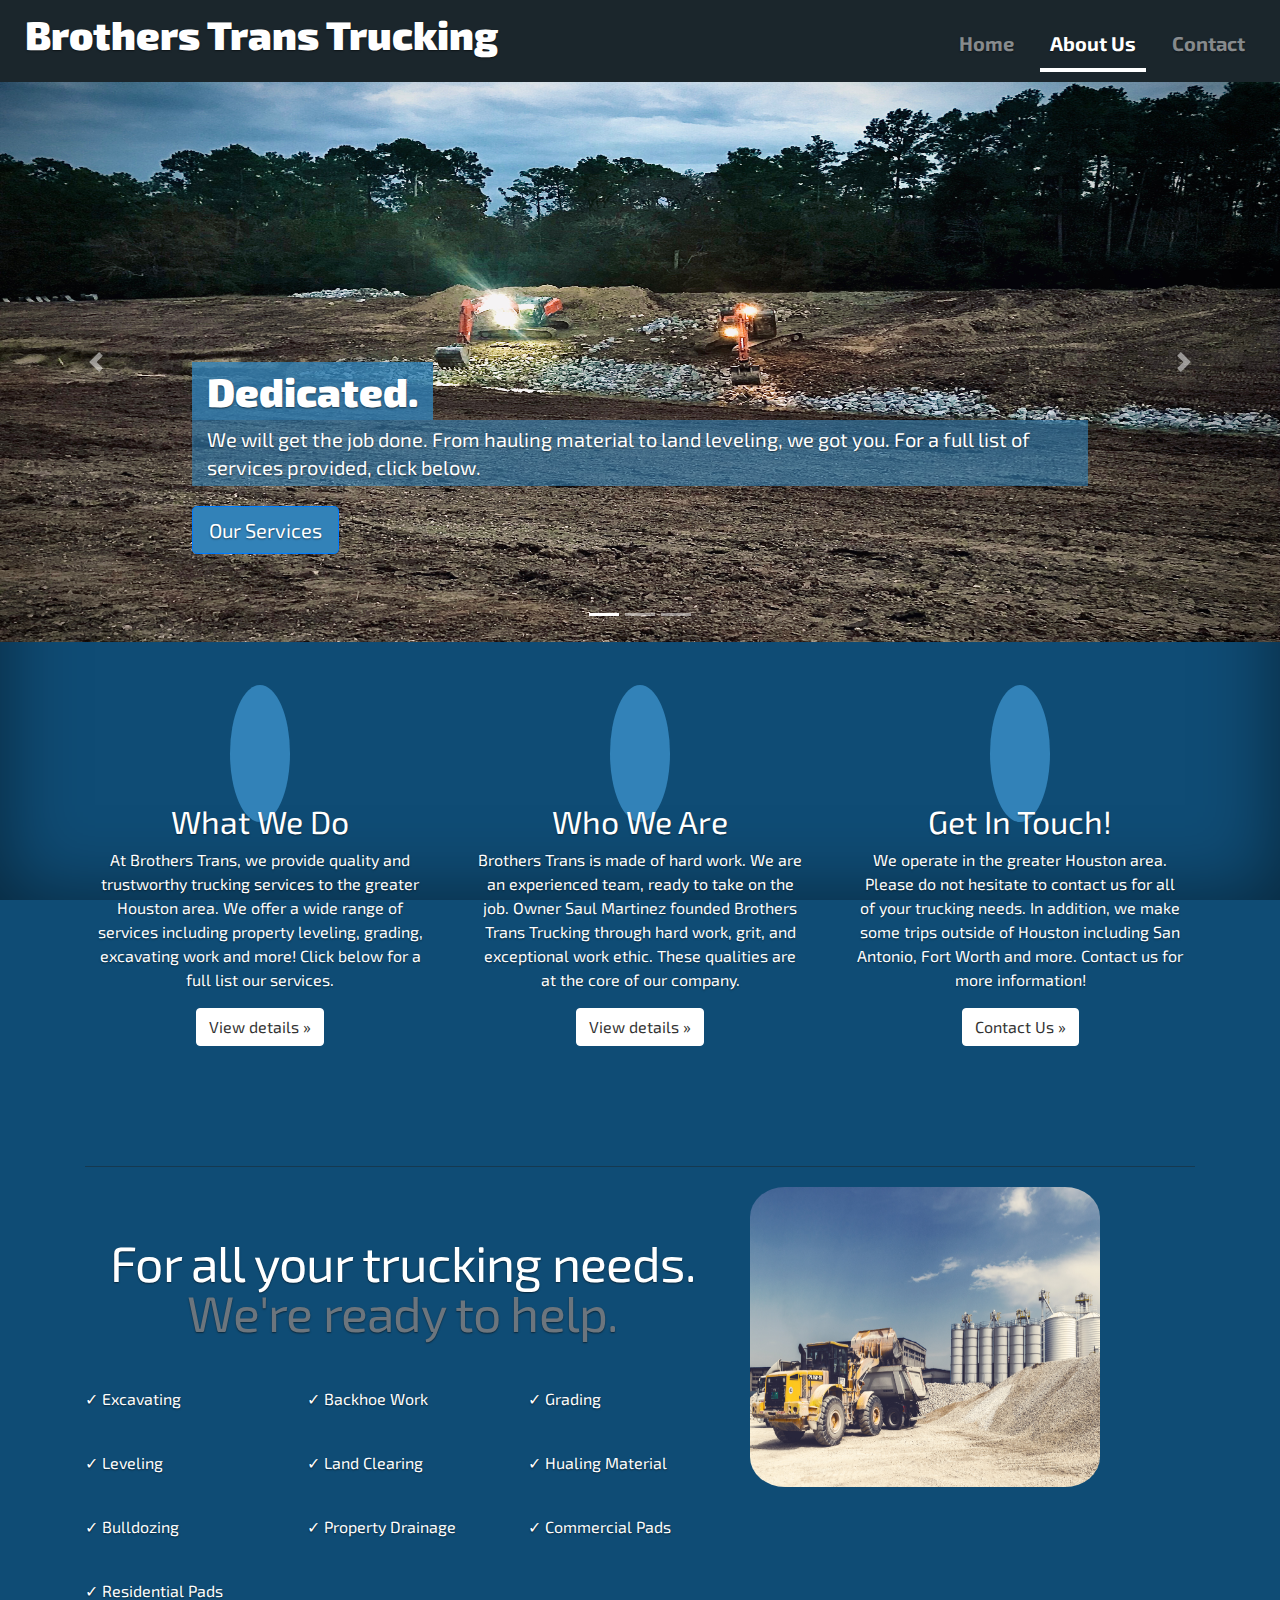
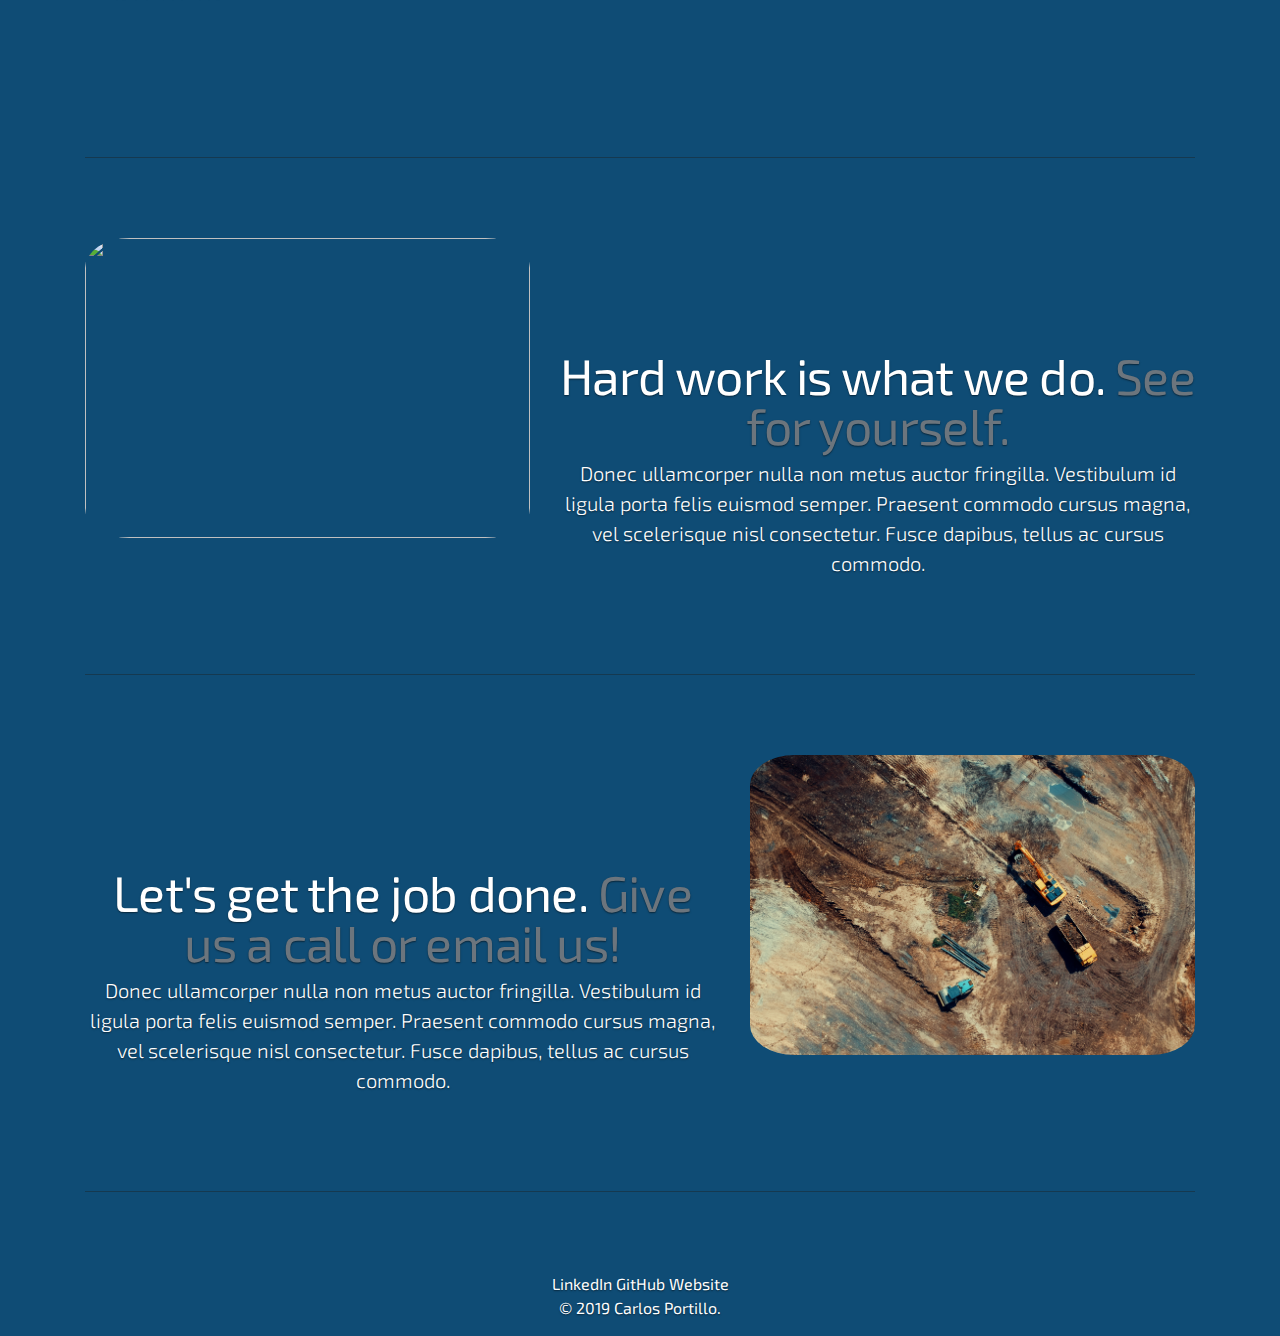
==== about.html @ 83ea958f "fix about page margins" ====
<!DOCTYPE html>
<html lang="en" dir="ltr">

<head>
  <meta charset="utf-8">
  <meta name="viewport" content="width=device-width, initial-scale=1, shrink-to-fit=no">

  <link rel="canonical" href="https://getbootstrap.com/docs/4.4/examples/cover/">

  <!-- CSS Style Sheets -->
  <link rel="stylesheet" href="https://stackpath.bootstrapcdn.com/bootstrap/4.3.1/css/bootstrap.min.css" integrity="sha384-ggOyR0iXCbMQv3Xipma34MD+dH/1fQ784/j6cY/iJTQUOhcWr7x9JvoRxT2MZw1T" crossorigin="anonymous">
  <link rel="stylesheet" href="css/about-styles.css">

  <!-- Google Fonts -->
  <link href="https://fonts.googleapis.com/css?family=Exo+2:400,900&display=swap" rel="stylesheet">

  <!-- Font Awesome -->
  <script src="https://kit.fontawesome.com/631a035d8a.js" crossorigin="anonymous"></script>

  <!-- favicon  -->
  <link href="images/favicon/favicon.ico" rel="icon" type="image/x-icon" />

  <title>About Us</title>
</head>

<body class="text-center">

  <div class="cover-container d-flex h-100 flex-column full-width" style="width: 100%">
    <header class="masthead mb-auto">
      <div class="inner">
        <h1 class="masthead-brand title-font">Brothers Trans Trucking</h1>
        <nav class="nav nav-masthead justify-content-center">
          <a class="nav-link" href="index.html">Home</a>
          <a class="nav-link active" href="#">About Us</a>
          <a class="nav-link" href="contact.html">Contact</a>
        </nav>
      </div>
    </header>

    <div id="myCarousel" class="carousel slide" data-ride="carousel">
      <ol class="carousel-indicators">
        <li data-target="#myCarousel" data-slide-to="0" class="active"></li>
        <li data-target="#myCarousel" data-slide-to="1"></li>
        <li data-target="#myCarousel" data-slide-to="2"></li>
      </ol>
      <div class="carousel-inner">
        <div class="carousel-item active">
          <!-- <svg class="bd-placeholder-img" width="100%" height="100%" xmlns="http://www.w3.org/2000/svg" preserveAspectRatio="xMidYMid slice" focusable="false" role="img">
            <rect width="100%" height="100%" fill="#777" /></svg> -->
          <img class="carousel-image" src="images/about/carousel-test1.jpg" alt="carousel-1.jpg">
          <div class="container">
            <div class="carousel-caption text-left">
              <h1 class="text-background-primary">Dedicated.</h1>
              <p class="text-background-secondary"> We will get the job done. From hauling material to land leveling, we got you. For a full list of services provided, click below.</p>
              <p><a class="btn btn-lg btn-primary carousel-btn" href="#services" role="button">Our Services</a></p>
            </div>
          </div>
        </div>
        <div class="carousel-item">
          <img class="carousel-image" src="images/about/carousel-2.jpg" alt="carousel-2.jpg">
          <div class="container">
            <div class="carousel-caption">
              <h1 class="text-background-primary">We Got Your Back.</h1>
              <p class="text-background-secondary">You can count on us. We provide high quality and reliable services to the greater Houston area. Contact us for a quote today!</p>
              <p><a class="btn btn-lg btn-primary carousel-btn" href="contact.html" role="button">Contact Us</a></p>
            </div>
          </div>
        </div>
        <div class="carousel-item">
          <img class="carousel-image" src="images/about/carousel-3.jpg" alt="carousel-3.jpg">
          <div class="container">
            <div class="carousel-caption text-right">
              <h1 class="text-background-primary">Not in the Houston area?</h1>
              <p class="text-background-secondary">We can also make trips to San Antonio, Dallas, and more. Contact us more more info!</p>
              <p><a class="btn btn-lg btn-primary carousel-btn" href="contact.html" role="button">Contact Us</a></p>
            </div>
          </div>
        </div>
      </div>
      <a class="carousel-control-prev" href="#myCarousel" role="button" data-slide="prev">
        <span class="carousel-control-prev-icon" aria-hidden="true"></span>
        <span class="sr-only">Previous</span>
      </a>
      <a class="carousel-control-next" href="#myCarousel" role="button" data-slide="next">
        <span class="carousel-control-next-icon" aria-hidden="true"></span>
        <span class="sr-only">Next</span>
      </a>
    </div>


    <!-- Marketing messaging and featurettes
  ================================================== -->
    <!-- Wrap the rest of the page in another container to center all the content. -->

    <div class="container marketing">

      <!-- Three columns of text below the carousel -->
      <div class="row">
        <div class="col-lg-4">
          <i class="fas fa-truck-moving about-icon"></i>
          <h2>What We Do</h2>
          <p>At Brothers Trans, we provide quality and trustworthy trucking services to the greater Houston area. We offer a wide range of services including property leveling, grading, excavating work and more! Click below for a full list our
            services.</p>
          <p><a class="btn btn-secondary" href="#services" role="button">View details &raquo;</a></p>
        </div><!-- /.col-lg-4 -->
        <div class="col-lg-4">
          <i class="fas fa-users about-icon"></i>
          <h2>Who We Are</h2>
          <p>Brothers Trans is made of hard work. We are an experienced team, ready to take on the job. Owner Saul Martinez founded Brothers Trans Trucking through hard work, grit, and exceptional work ethic. These qualities are at the core of our
            company.</p>
          <p><a class="btn btn-secondary" href="#" role="button">View details &raquo;</a></p>
        </div><!-- /.col-lg-4 -->
        <div class="col-lg-4">
          <i class="fas fa-envelope about-icon"></i>
          <h2>Get In Touch!</h2>
          <p>We operate in the greater Houston area. Please do not hesitate to contact us for all of your trucking needs. In addition, we make some trips outside of Houston including San Antonio, Fort Worth and more. Contact us for more information!
          </p>
          <p><a class="btn btn-secondary" href="contact.html" role="button">Contact Us &raquo;</a></p>
        </div><!-- /.col-lg-4 -->
      </div><!-- /.row -->


      <!-- START THE FEATURETTES -->

      <hr class="featurette-divider" style="margin-bottom: 20px">

      <div class="row featurette" id="services">
        <div class="col-md-7">
          <h2 class="featurette-heading first-featurette-heading" style="margin-top: 50px;">For all your trucking needs. <span class="text-muted">We're ready to help.</span></h2>

            <div class="row service-container">
                <div class="col-lg-4 col-6" style="padding: 0 15px;">
                  <p class="service-item" style="margin: 0">✓ Excavating<p>
                </div>
                <div class="col-lg-4 col-6" style="padding: 0 15px;">
                  <p class="service-item" style="margin: 0">✓ Backhoe Work</p>
                </div>
                <div class="col-lg-4 col-6" style="padding: 0 15px;">
                  <p class="service-item" style="margin: 0">✓ Grading</p>
                </div>
                <div class="col-lg-4 col-6" style="padding: 0 15px;">
                  <p class="service-item" style="margin: 0">✓ Leveling<p>
                </div>
                <div class="col-lg-4 col-6" style="padding: 0 15px;">
                  <p class="service-item" style="margin: 0">✓ Land Clearing<p>
                </div>
                <div class="col-lg-4 col-6" style="padding: 0 15px;">
                  <p class="service-item" style="margin: 0">✓ Hualing Material</p>
                </div>
                <div class="col-lg-4 col-6" style="padding: 0 15px;">
                  <p class="service-item" style="margin: 0">✓ Bulldozing<p>
                </div>
                <div class="col-lg-4 col-6" style="padding: 0 15px;">
                  <p class="service-item" style="margin: 0">✓ Property Drainage</p>
                </div>
                <div class="col-lg-4 col-6" style="padding: 0 15px;">
                  <p class="service-item" style="margin: 0">✓ Commercial Pads</p>
                </div>
                <div class="col-lg-4 col-6" style="padding: 0 15px;">
                  <p class="service-item" style="margin: 0">✓ Residential Pads</p>
                </div>
            </div>

        </div>
        <div class="col-md-4">
          <img src="images/about/featurette-1.jpg" alt="" height="300px" width="100%" class="featurette-image">
        </div>
      </div>

      <hr class="featurette-divider">

      <div class="row featurette">
        <div class="col-md-7 order-md-2">
          <h2 class="featurette-heading">Hard work is what we do. <span class="text-muted">See for yourself.</span></h2>
          <p class="lead">Donec ullamcorper nulla non metus auctor fringilla. Vestibulum id ligula porta felis euismod semper. Praesent commodo cursus magna, vel scelerisque nisl consectetur. Fusce dapibus, tellus ac cursus commodo.</p>
        </div>
        <div class="col-md-5 order-md-1">
          <img src="images/about/featurette-2.jpg" alt="" height="300px" width="100%" class="featurette-image">
        </div>
      </div>

      <hr class="featurette-divider">

      <div class="row featurette">
        <div class="col-md-7">
          <h2 class="featurette-heading">Let's get the job done. <span class="text-muted">Give us a call or email us!</span></h2>
          <p class="lead">Donec ullamcorper nulla non metus auctor fringilla. Vestibulum id ligula porta felis euismod semper. Praesent commodo cursus magna, vel scelerisque nisl consectetur. Fusce dapibus, tellus ac cursus commodo.</p>
        </div>
        <div class="col-md-5">
          <img src="images/about/featurette-3.jpg" alt="" height="300px" width="100%" class="featurette-image">
        </div>
      </div>

      <hr class="featurette-divider">
      <!-- /END THE FEATURETTES -->

    </div><!-- /.container -->

    <!-- FOOTER -->
    <footer class="container">
      <div class="inner">
        <a class="footer-link" href="https://www.linkedin.com/in/carlos-portillo-351453164/">LinkedIn</a>
        <a class="footer-link" href="https://github.com/c-portillo">GitHub</a>
        <a class="footer-link" href="https://c-portillo.github.io/my-website/">Website</a>
        <p class="copyright">© 2019 Carlos Portillo.</p>
      </div>
    </footer>
  </div>


  <!-- jquery scripts -->
  <script src="https://code.jquery.com/jquery-3.3.1.slim.min.js" integrity="sha384-q8i/X+965DzO0rT7abK41JStQIAqVgRVzpbzo5smXKp4YfRvH+8abtTE1Pi6jizo" crossorigin="anonymous"></script>
  <script src="https://cdnjs.cloudflare.com/ajax/libs/popper.js/1.14.7/umd/popper.min.js" integrity="sha384-UO2eT0CpHqdSJQ6hJty5KVphtPhzWj9WO1clHTMGa3JDZwrnQq4sF86dIHNDz0W1" crossorigin="anonymous"></script>
  <script src="https://stackpath.bootstrapcdn.com/bootstrap/4.3.1/js/bootstrap.min.js" integrity="sha384-JjSmVgyd0p3pXB1rRibZUAYoIIy6OrQ6VrjIEaFf/nJGzIxFDsf4x0xIM+B07jRM" crossorigin="anonymous"></script>
</body>

</html>
---- css/about-styles.css ----
.bd-placeholder-img {
  font-size: 1.125rem;
  text-anchor: middle;
  -webkit-user-select: none;
  -moz-user-select: none;
  -ms-user-select: none;
  user-select: none;
}

@media (min-width: 768px) {
  .bd-placeholder-img-lg {
    font-size: 3.5rem;
  }
}

a,
a:focus,
a:hover {
  color: #fff;
}

/* Custom default button */
.btn-secondary,
.btn-secondary:hover,
.btn-secondary:focus {
  color: #333;
  text-shadow: none; /* Prevent inheritance from `body` */
  background-color: #fff;
  border: .05rem solid #fff;
}

/*
 * Base structure
 */

html,
body {
  height: 100%;
  background-color: #0f4c75;
}

body {
  display: -ms-flexbox;
  display: flex;
  color: #fff;
  text-shadow: 0 .05rem .1rem rgba(0, 0, 0, .5);
  box-shadow: inset 0 0 5rem rgba(0, 0, 0, .5);
  background-repeat: no-repeat;
  background-attachment: fixed;
  background-size: 100% 140%;

  font-family: 'Exo 2', sans-serif;
}

.cover-container {
  padding: 0;
}

/*
 * Header
 */
.masthead {
  margin: 0;
  margin-bottom: 1rem;
  padding: 10px 25px;
  background-color: #1b262c;
}

.masthead-brand {
  margin-bottom: 0;
}

.nav-masthead .nav-link {
  padding: 18px 10px 10px;
  font-weight: 700;
  font-size: 1.25rem;
  color: rgba(255, 255, 255, .5);
  background-color: transparent;
  border-bottom: .25rem solid transparent;
}

.nav-masthead .nav-link:hover,
.nav-masthead .nav-link:focus {
  border-bottom-color: rgba(255, 255, 255, .25);
}

.nav-masthead .nav-link + .nav-link {
  margin-left: 1rem;
}

.nav-masthead .active {
  color: #fff;
  border-bottom-color: #fff;
}

@media (min-width: 48em) {
  .masthead-brand {
    float: left;
  }
  .nav-masthead {
    float: right;
  }
}

/* added */
.full-width {
  max-width: 100%;
}
h1 {
  font-size: 2.5rem;
  font-weight: 900;
}
.about-icon{
  font-size: 4rem;
  background-color: #3282b8;
  padding: 30px;
  border-radius: 100%
}
.about-icon:hover{
  background-color: #bbe1fa;
}
.featurette-image{
  border-radius: 10%
}

.carousel-btn{
  background-color: #3282b8;
}
.text-background-primary {
  background-color: #3282b8;
  background-color: rgba(50, 130, 184, .8);
  padding: 5px 15px;
  display: inline-block;
  margin-bottom: 0;
}
.text-background-secondary {
  background-color: #3282b8;
  background-color: rgba(50, 130, 184, .6);
  padding: 5px 15px;
  display: inline-block;
  margin-top: 0;
}
.service-container {
  margin-top: 50px;
  margin-bottom: 50px;
}
.service-list {
  min-height: 100px;
}

/* important for service items - fix */
.service-item{
  text-align: left;
  margin: 0;
}
/* div.col-lg-4 .col-6{
  padding: 10px;
} */









/* GLOBAL STYLES
-------------------------------------------------- */
/* Padding below the footer and lighter body text */


/* CUSTOMIZE THE CAROUSEL
-------------------------------------------------- */

/* Carousel base class */
.carousel {
  margin-bottom: 4rem;
}
/* Since positioning the image, we need to help out the caption */
.carousel-caption {
  bottom: 3rem;
  z-index: 10;
}

/* Declare heights because of positioning of img element */
.carousel-item {
  height: 35rem;
}
.carousel-item > img {
  position: absolute;
  top: 0;
  left: 0;
  min-width: 100%;
  height: 110%;
}


/* MARKETING CONTENT
-------------------------------------------------- */

/* Center align the text within the three columns below the carousel */
.marketing .col-lg-4 {
  margin-bottom: 1.5rem;
  text-align: center;
}
.marketing h2 {
  font-weight: 400;
}
.marketing .col-lg-4 p {
  margin-right: .75rem;
  margin-left: .75rem;
}


/* Featurettes
------------------------- */

.featurette-divider {
  margin: 5rem 0; /* Space out the Bootstrap <hr> more */
  border-color: #1b262c;
  border-color: rgba(27,38,44,.5);
}

/* Thin out the marketing headings */
.featurette-heading {
  font-weight: 300;
  line-height: 1;
  letter-spacing: -.05rem;
}


/* RESPONSIVE CSS
-------------------------------------------------- */

@media (min-width: 40em) {
  /* Bump up size of carousel content */
  .carousel-caption p {
    margin-bottom: 1.25rem;
    font-size: 1.25rem;
    line-height: 1.4;
  }

  .featurette-heading {
    font-size: 50px;
  }
}

@media (min-width: 62em) {
  .featurette-heading {
    margin-top: 7rem;
  }
}
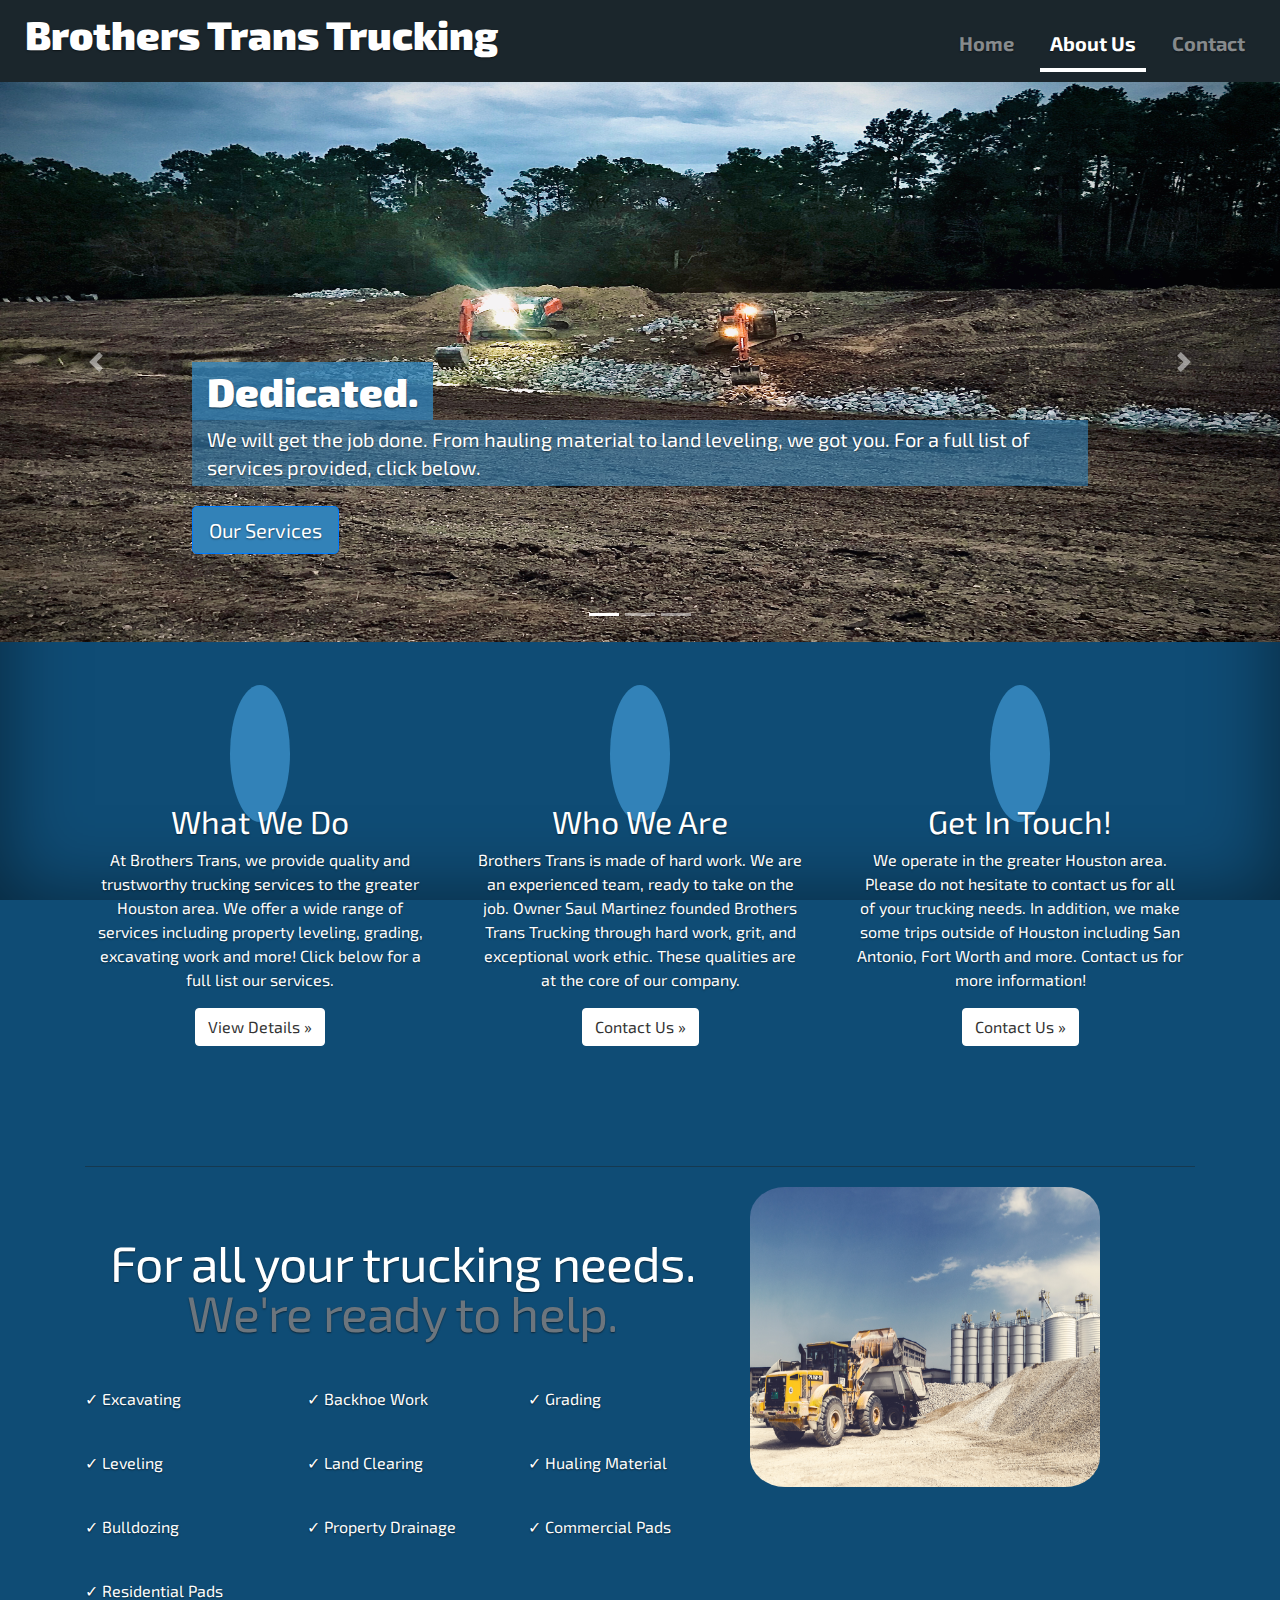
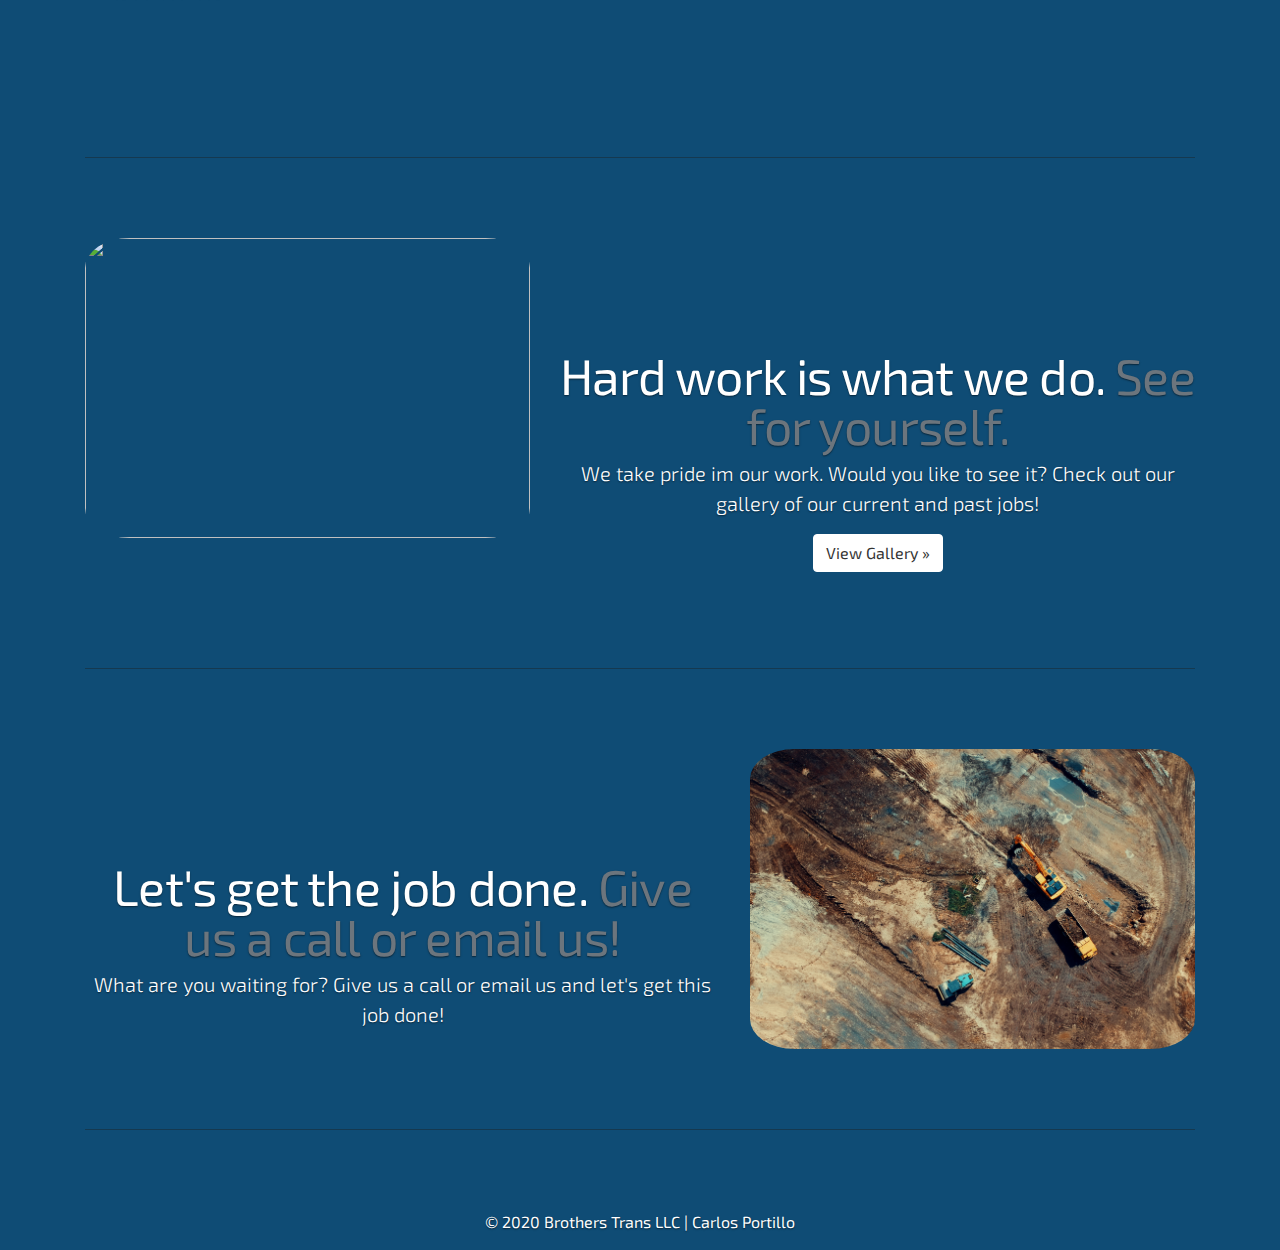
==== commit a1979b46: "add gallery page" ====
--- a/about.html
+++ b/about.html
@@ -101,14 +101,14 @@
           <h2>What We Do</h2>
           <p>At Brothers Trans, we provide quality and trustworthy trucking services to the greater Houston area. We offer a wide range of services including property leveling, grading, excavating work and more! Click below for a full list our
             services.</p>
-          <p><a class="btn btn-secondary" href="#services" role="button">View details &raquo;</a></p>
+          <p><a class="btn btn-secondary" href="#services" role="button">View Details &raquo;</a></p>
         </div><!-- /.col-lg-4 -->
         <div class="col-lg-4">
           <i class="fas fa-users about-icon"></i>
           <h2>Who We Are</h2>
           <p>Brothers Trans is made of hard work. We are an experienced team, ready to take on the job. Owner Saul Martinez founded Brothers Trans Trucking through hard work, grit, and exceptional work ethic. These qualities are at the core of our
             company.</p>
-          <p><a class="btn btn-secondary" href="#" role="button">View details &raquo;</a></p>
+          <p><a class="btn btn-secondary" href="contact.html" role="button">Contact Us  &raquo;</a></p>
         </div><!-- /.col-lg-4 -->
         <div class="col-lg-4">
           <i class="fas fa-envelope about-icon"></i>
@@ -172,7 +172,8 @@
       <div class="row featurette">
         <div class="col-md-7 order-md-2">
           <h2 class="featurette-heading">Hard work is what we do. <span class="text-muted">See for yourself.</span></h2>
-          <p class="lead">Donec ullamcorper nulla non metus auctor fringilla. Vestibulum id ligula porta felis euismod semper. Praesent commodo cursus magna, vel scelerisque nisl consectetur. Fusce dapibus, tellus ac cursus commodo.</p>
+          <p class="lead">We take pride im our work. Would you like to see it? Check out our <a href="gallery.html">gallery</a> of our current and past jobs! </p>
+          <p><a class="btn btn-secondary" href="gallery.html" role="button">View Gallery &raquo;</a></p>
         </div>
         <div class="col-md-5 order-md-1">
           <img src="images/about/featurette-2.jpg" alt="" height="300px" width="100%" class="featurette-image">
@@ -184,7 +185,7 @@
       <div class="row featurette">
         <div class="col-md-7">
           <h2 class="featurette-heading">Let's get the job done. <span class="text-muted">Give us a call or email us!</span></h2>
-          <p class="lead">Donec ullamcorper nulla non metus auctor fringilla. Vestibulum id ligula porta felis euismod semper. Praesent commodo cursus magna, vel scelerisque nisl consectetur. Fusce dapibus, tellus ac cursus commodo.</p>
+          <p class="lead">What are you waiting for? Give us a call or email us and let's get this job done!</p>
         </div>
         <div class="col-md-5">
           <img src="images/about/featurette-3.jpg" alt="" height="300px" width="100%" class="featurette-image">
@@ -197,12 +198,9 @@
     </div><!-- /.container -->
 
     <!-- FOOTER -->
-    <footer class="container">
+    <footer class="mastfoot mt-auto">
       <div class="inner">
-        <a class="footer-link" href="https://www.linkedin.com/in/carlos-portillo-351453164/">LinkedIn</a>
-        <a class="footer-link" href="https://github.com/c-portillo">GitHub</a>
-        <a class="footer-link" href="https://c-portillo.github.io/my-website/">Website</a>
-        <p class="copyright">© 2019 Carlos Portillo.</p>
+        <p class="copyright">© 2020 Brothers Trans LLC | <a href="https://c-portillo.github.io/my-website/">Carlos Portillo</a></p>
       </div>
     </footer>
   </div>
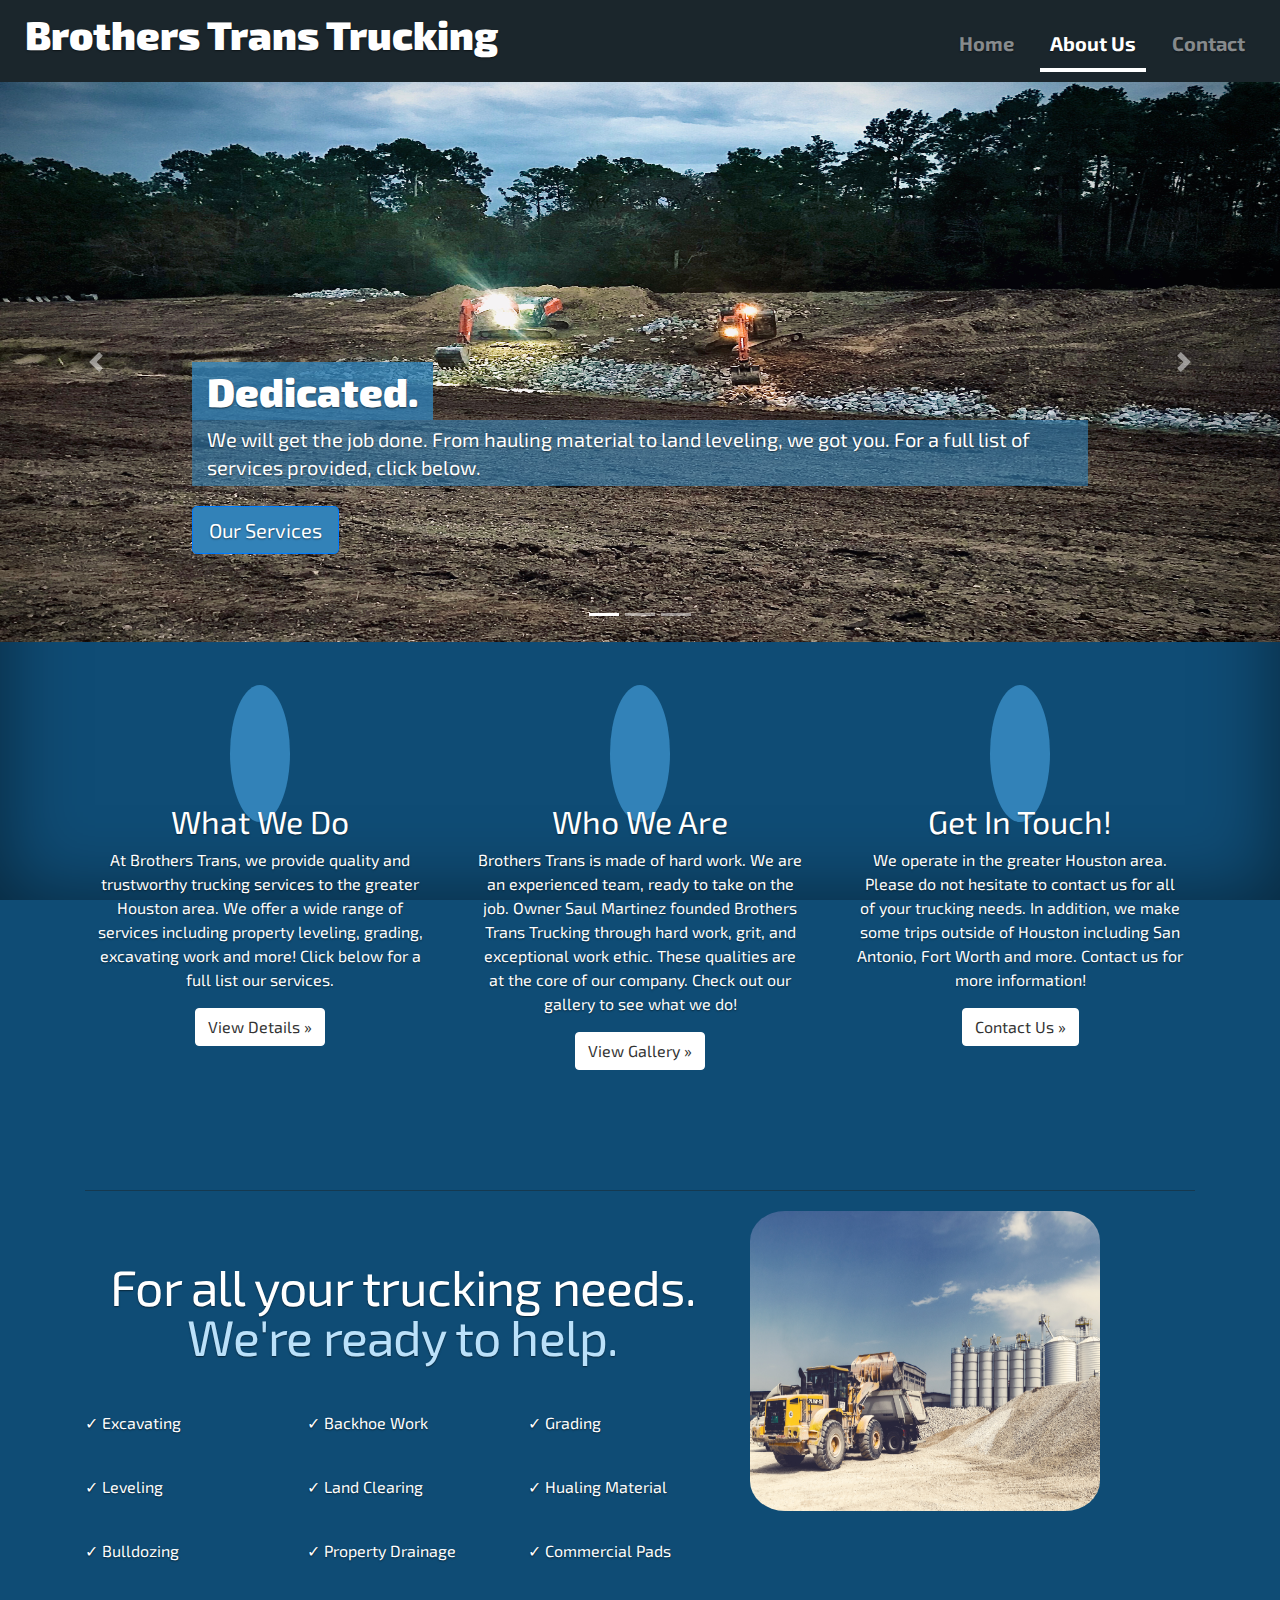
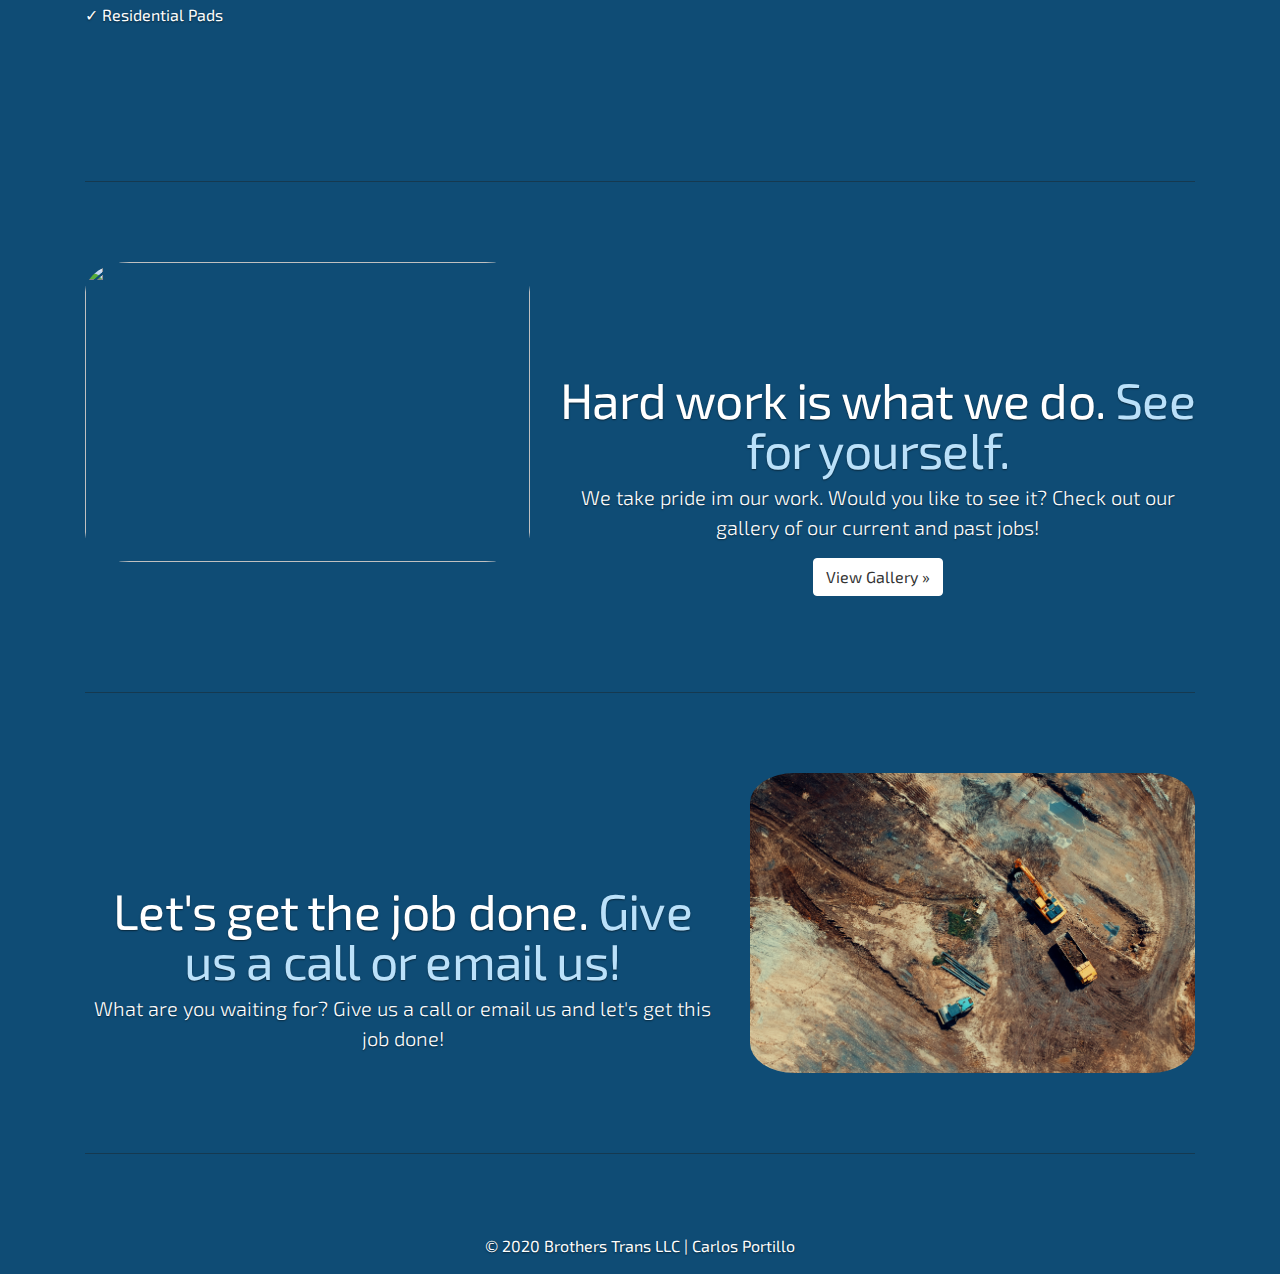
==== commit 8ff6ab07: "make gallery responsive" ====
--- a/about.html
+++ b/about.html
@@ -5,7 +5,9 @@
   <meta charset="utf-8">
   <meta name="viewport" content="width=device-width, initial-scale=1, shrink-to-fit=no">
 
-  <link rel="canonical" href="https://getbootstrap.com/docs/4.4/examples/cover/">
+  <meta name="description" content="A high quality, reliable Houston trucking company. Providing services including hauling, bulldozing, grading, drainage, leveling and excavating. "/>
+
+  <link rel="canonical" href="www.brotherstt.com">
 
   <!-- CSS Style Sheets -->
   <link rel="stylesheet" href="https://stackpath.bootstrapcdn.com/bootstrap/4.3.1/css/bootstrap.min.css" integrity="sha384-ggOyR0iXCbMQv3Xipma34MD+dH/1fQ784/j6cY/iJTQUOhcWr7x9JvoRxT2MZw1T" crossorigin="anonymous">
@@ -67,7 +69,7 @@
           </div>
         </div>
         <div class="carousel-item">
-          <img class="carousel-image" src="images/about/carousel-3.jpg" alt="carousel-3.jpg">
+          <img class="carousel-image" src="images/about/test.jpg" alt="carousel-3.jpg">
           <div class="container">
             <div class="carousel-caption text-right">
               <h1 class="text-background-primary">Not in the Houston area?</h1>
@@ -107,8 +109,8 @@
           <i class="fas fa-users about-icon"></i>
           <h2>Who We Are</h2>
           <p>Brothers Trans is made of hard work. We are an experienced team, ready to take on the job. Owner Saul Martinez founded Brothers Trans Trucking through hard work, grit, and exceptional work ethic. These qualities are at the core of our
-            company.</p>
-          <p><a class="btn btn-secondary" href="contact.html" role="button">Contact Us  &raquo;</a></p>
+            company. Check out our gallery to see what we do!</p>
+          <p><a class="btn btn-secondary" href="gallery.html" role="button">View Gallery &raquo;</a></p>
         </div><!-- /.col-lg-4 -->
         <div class="col-lg-4">
           <i class="fas fa-envelope about-icon"></i>
@@ -126,7 +128,7 @@
 
       <div class="row featurette" id="services">
         <div class="col-md-7">
-          <h2 class="featurette-heading first-featurette-heading" style="margin-top: 50px;">For all your trucking needs. <span class="text-muted">We're ready to help.</span></h2>
+          <h2 class="featurette-heading first-featurette-heading" style="margin-top: 50px;">For all your trucking needs. <span class="text-muted" style="color: #bbe1fa!important;">We're ready to help.</span></h2>
 
             <div class="row service-container">
                 <div class="col-lg-4 col-6" style="padding: 0 15px;">
@@ -171,7 +173,7 @@
 
       <div class="row featurette">
         <div class="col-md-7 order-md-2">
-          <h2 class="featurette-heading">Hard work is what we do. <span class="text-muted">See for yourself.</span></h2>
+          <h2 class="featurette-heading">Hard work is what we do. <span class="text-muted" style="color: #bbe1fa!important;">See for yourself.</span></h2>
           <p class="lead">We take pride im our work. Would you like to see it? Check out our <a href="gallery.html">gallery</a> of our current and past jobs! </p>
           <p><a class="btn btn-secondary" href="gallery.html" role="button">View Gallery &raquo;</a></p>
         </div>
@@ -184,7 +186,7 @@
 
       <div class="row featurette">
         <div class="col-md-7">
-          <h2 class="featurette-heading">Let's get the job done. <span class="text-muted">Give us a call or email us!</span></h2>
+          <h2 class="featurette-heading">Let's get the job done. <span class="text-muted" style="color: #bbe1fa!important;">Give us a call or email us!</span></h2>
           <p class="lead">What are you waiting for? Give us a call or email us and let's get this job done!</p>
         </div>
         <div class="col-md-5">
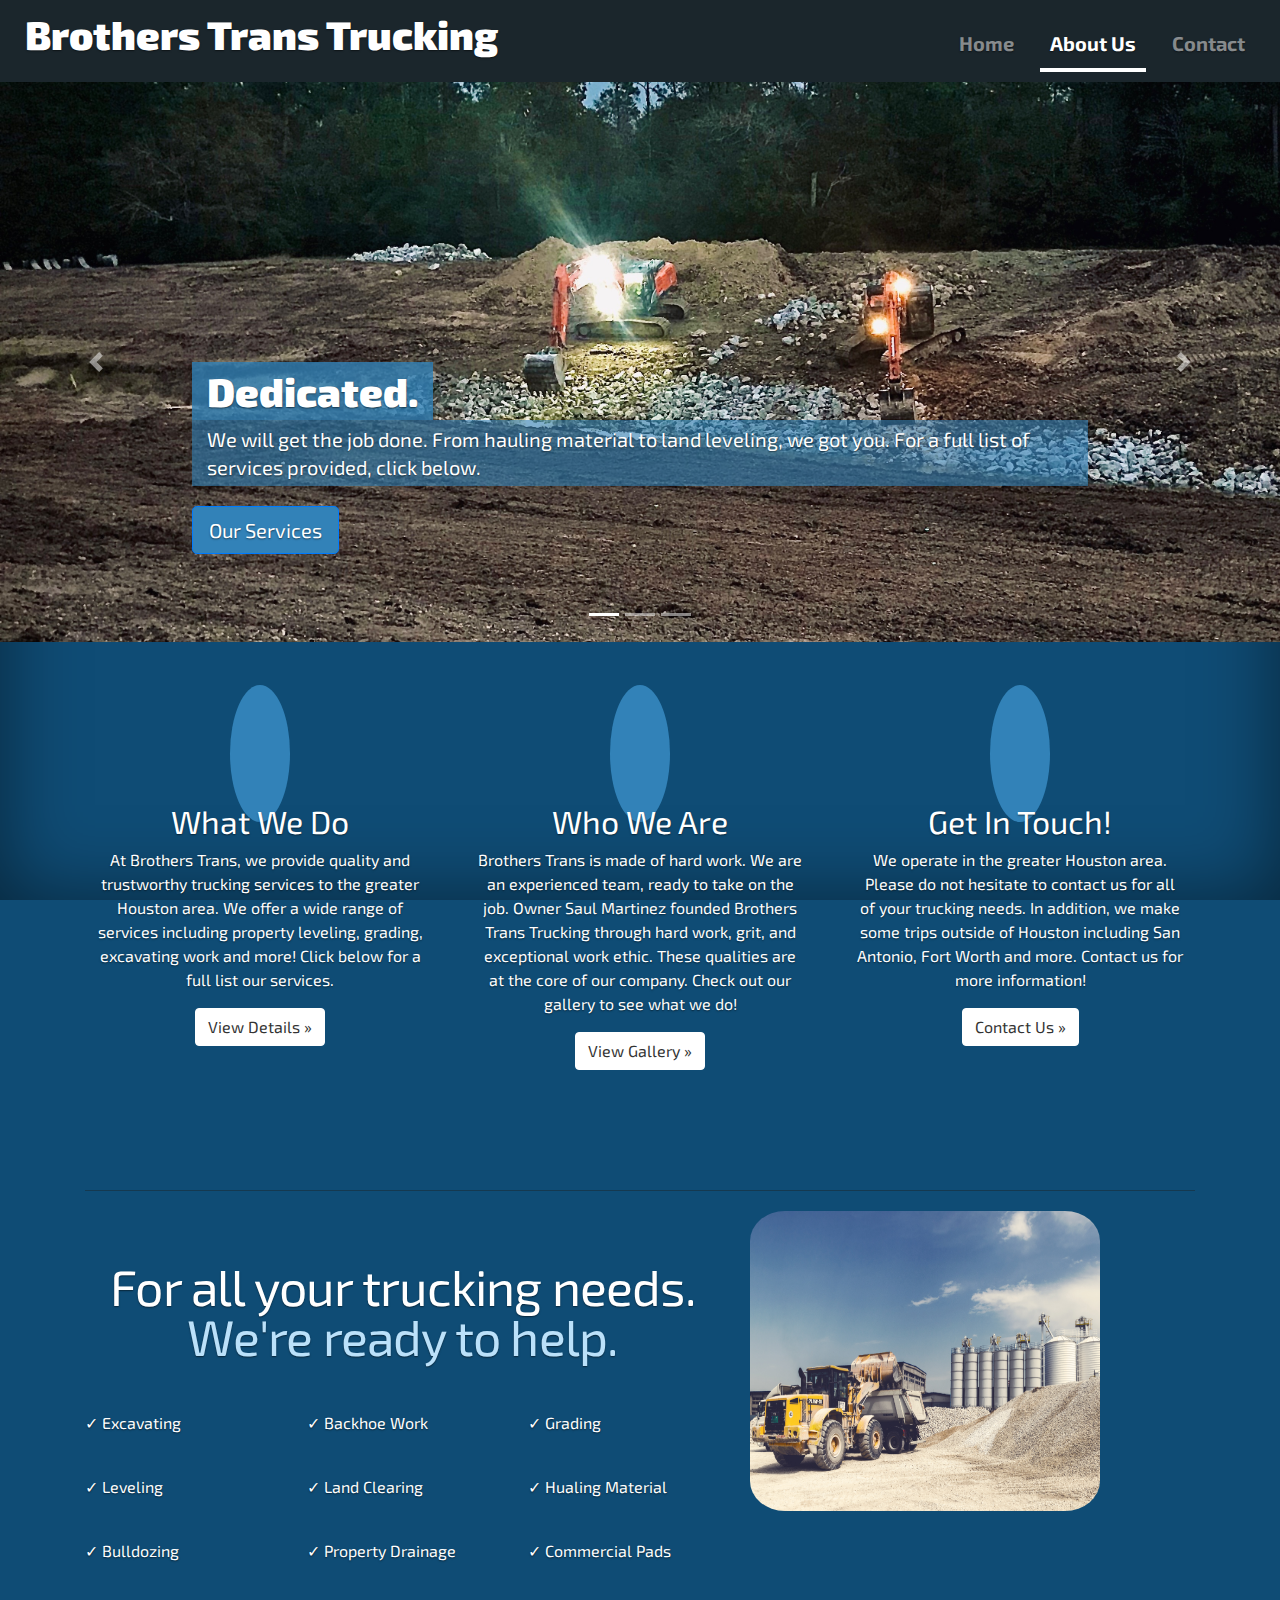
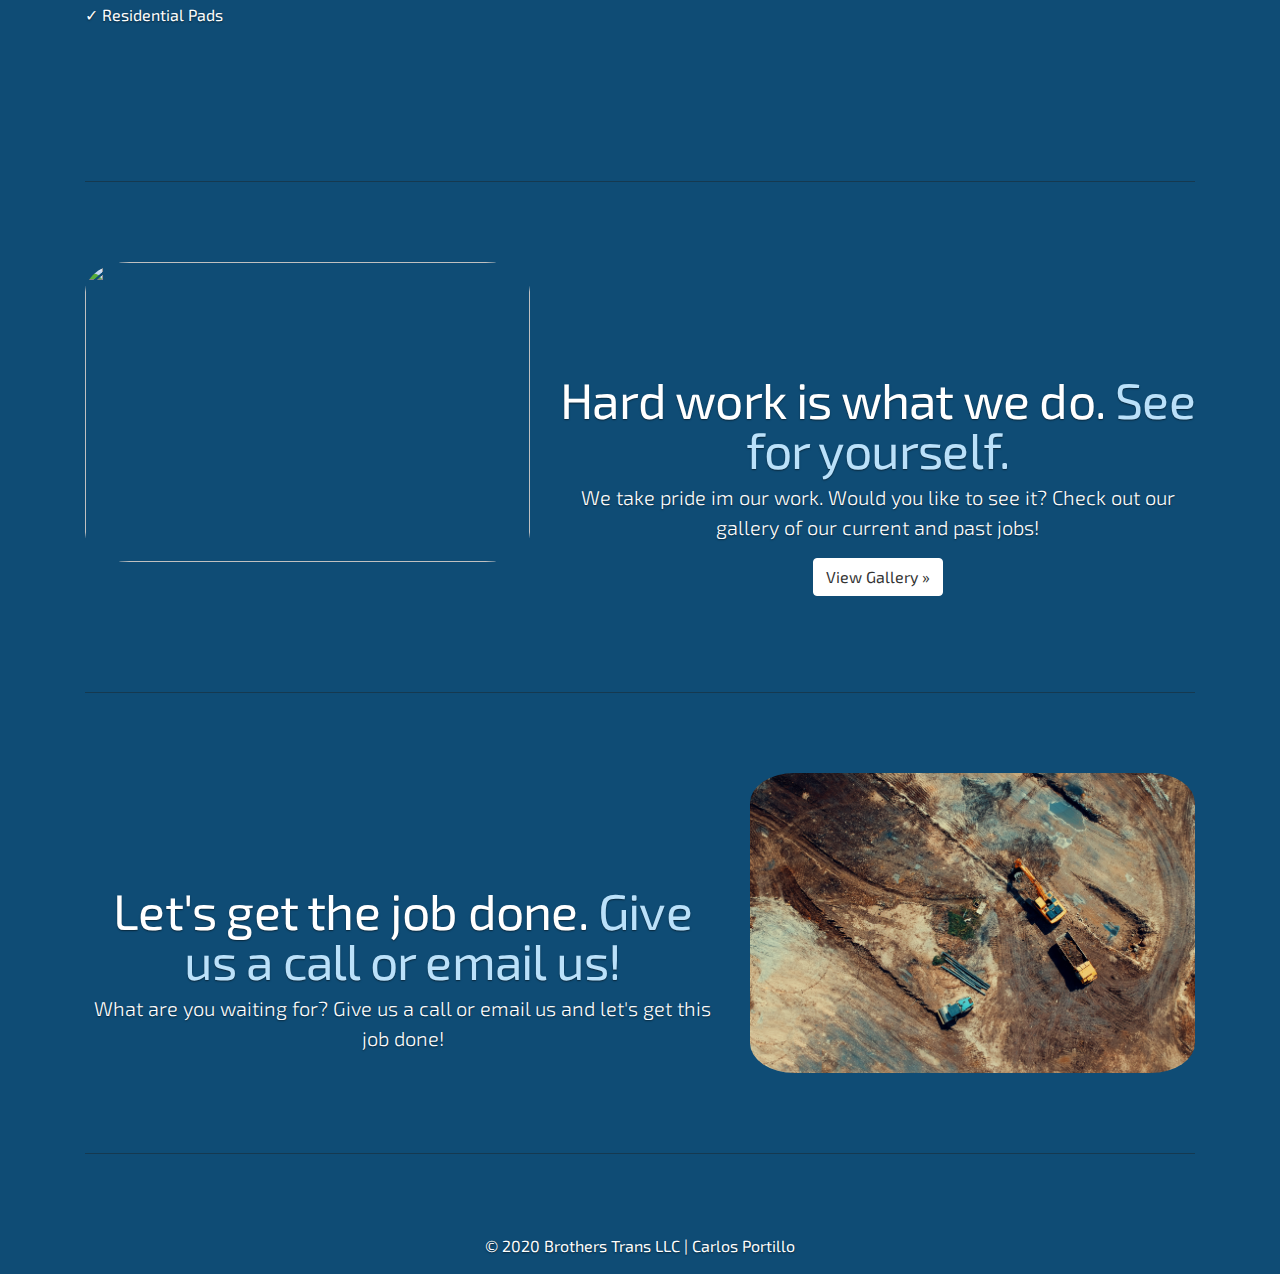
==== commit 9e2112b9: "add rest of images to gallery" ====
--- a/about.html
+++ b/about.html
@@ -49,7 +49,7 @@
         <div class="carousel-item active">
           <!-- <svg class="bd-placeholder-img" width="100%" height="100%" xmlns="http://www.w3.org/2000/svg" preserveAspectRatio="xMidYMid slice" focusable="false" role="img">
             <rect width="100%" height="100%" fill="#777" /></svg> -->
-          <img class="carousel-image" src="images/about/carousel-test1.jpg" alt="carousel-1.jpg">
+          <img class="carousel-image" src="images/about/carousel-1.jpg" alt="carousel-1.jpg">
           <div class="container">
             <div class="carousel-caption text-left">
               <h1 class="text-background-primary">Dedicated.</h1>
@@ -59,21 +59,21 @@
           </div>
         </div>
         <div class="carousel-item">
-          <img class="carousel-image" src="images/about/carousel-2.jpg" alt="carousel-2.jpg">
+          <img class="carousel-image" src="images/about/carousel-2.jpg" alt="carousel-dos.jpg">
           <div class="container">
             <div class="carousel-caption">
               <h1 class="text-background-primary">We Got Your Back.</h1>
-              <p class="text-background-secondary">You can count on us. We provide high quality and reliable services to the greater Houston area. Contact us for a quote today!</p>
-              <p><a class="btn btn-lg btn-primary carousel-btn" href="contact.html" role="button">Contact Us</a></p>
+              <p class="text-background-secondary">You can count on us. We provide high quality and reliable services to the greater Houston area. Check out our gallery and see for yourself!</p>
+              <p><a class="btn btn-lg btn-primary carousel-btn" href="contact.html" role="button">View Gallery</a></p>
             </div>
           </div>
         </div>
         <div class="carousel-item">
-          <img class="carousel-image" src="images/about/test.jpg" alt="carousel-3.jpg">
+          <img class="carousel-image" src="images/about/carousel-dos.jpg" alt="carousel-3.jpg">
           <div class="container">
             <div class="carousel-caption text-right">
               <h1 class="text-background-primary">Not in the Houston area?</h1>
-              <p class="text-background-secondary">We can also make trips to San Antonio, Dallas, and more. Contact us more more info!</p>
+              <p class="text-background-secondary">We can also make trips to San Antonio, Dallas, and more. Contact us more more information!</p>
               <p><a class="btn btn-lg btn-primary carousel-btn" href="contact.html" role="button">Contact Us</a></p>
             </div>
           </div>
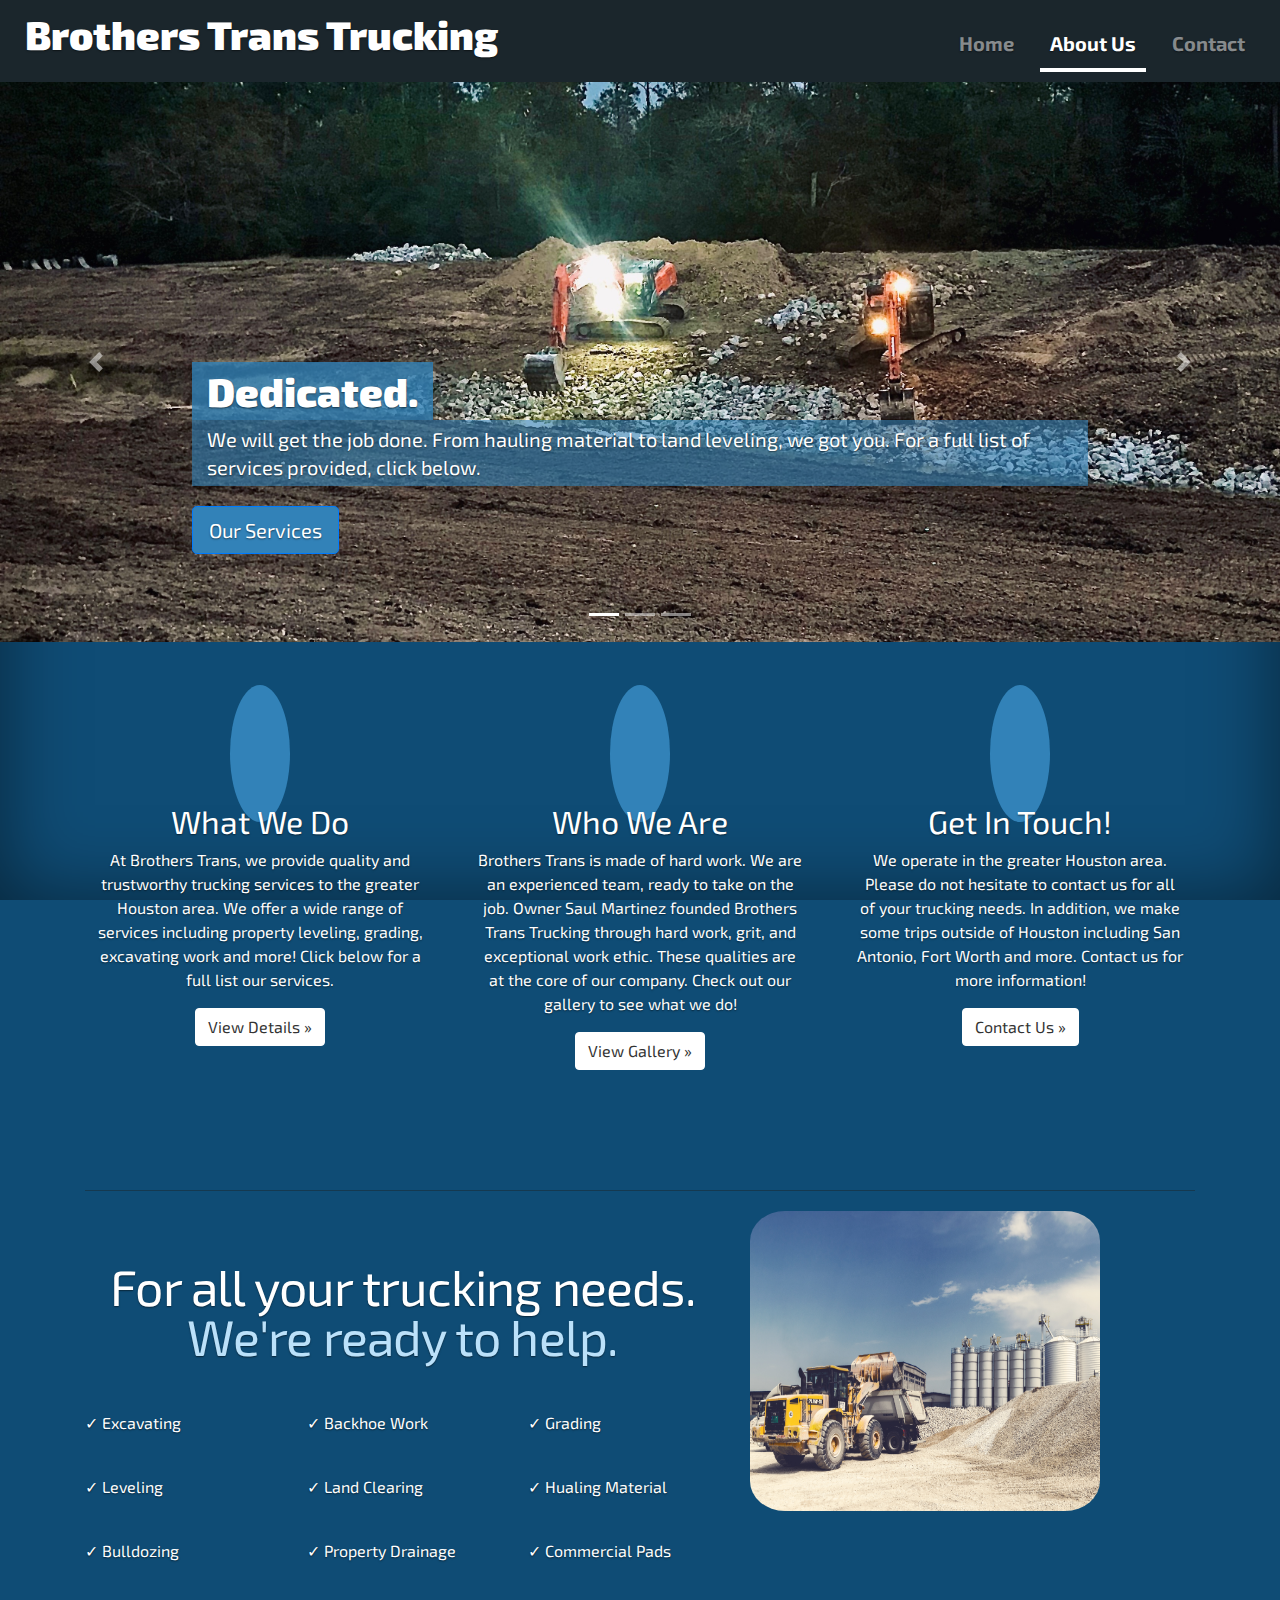
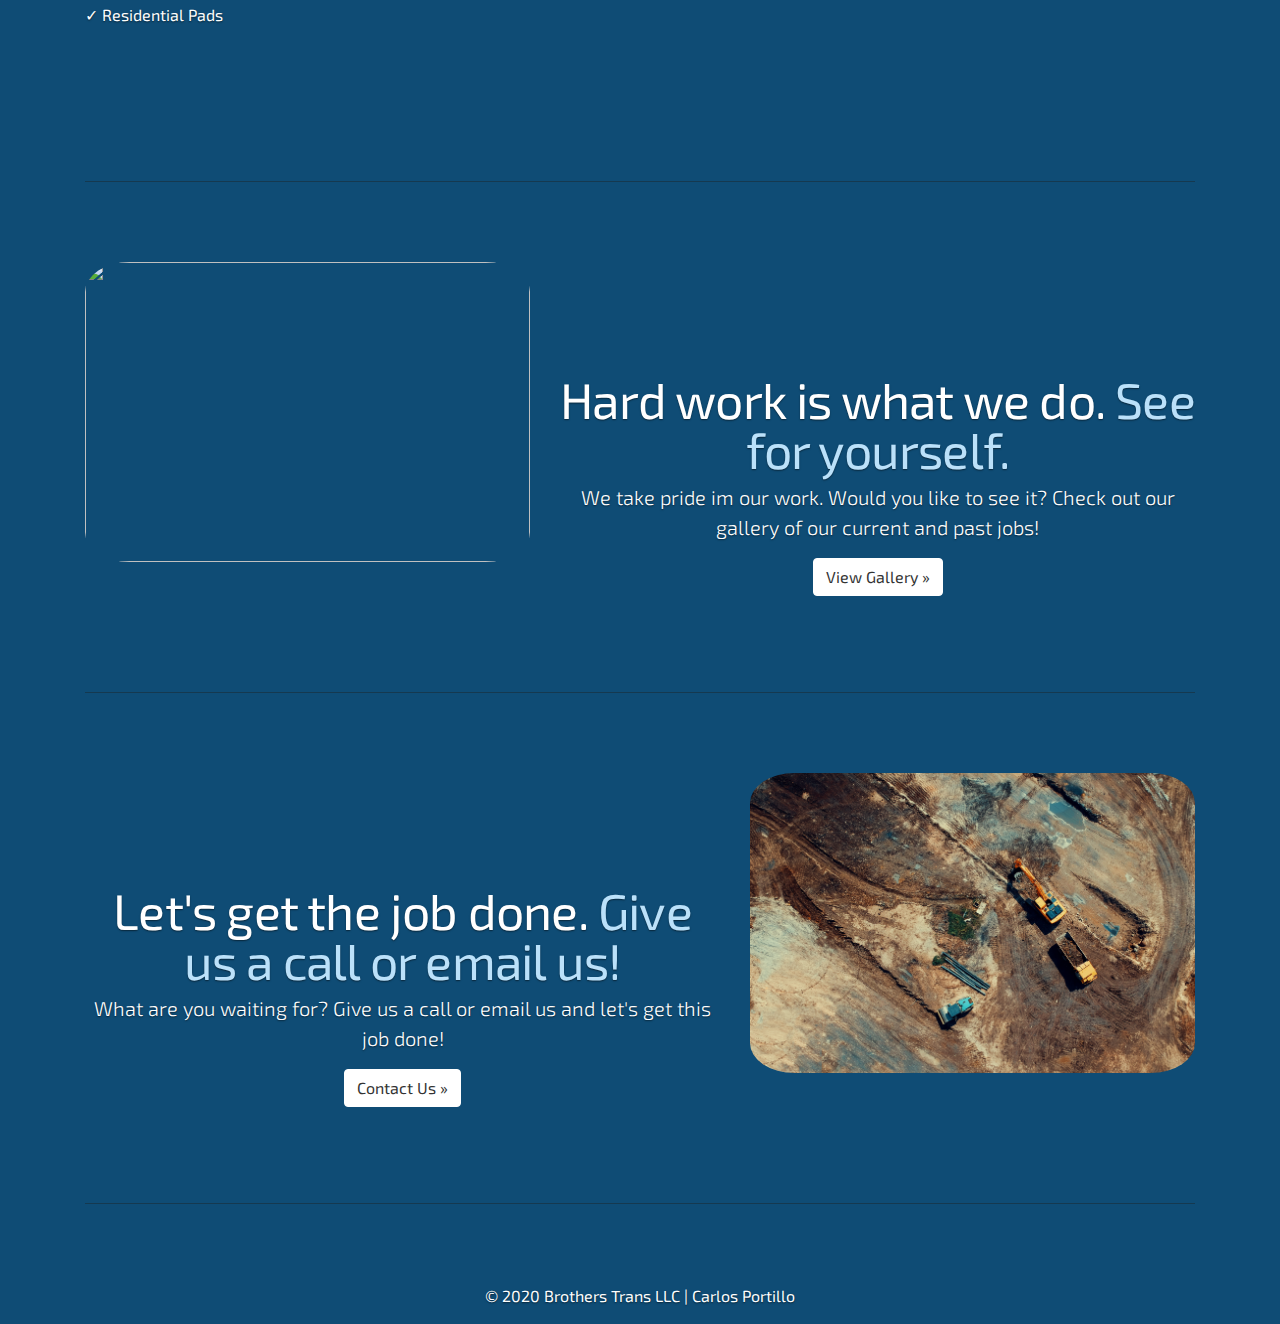
==== commit 859ccc77: "add contact button on about page" ====
--- a/about.html
+++ b/about.html
@@ -64,7 +64,7 @@
             <div class="carousel-caption">
               <h1 class="text-background-primary">We Got Your Back.</h1>
               <p class="text-background-secondary">You can count on us. We provide high quality and reliable services to the greater Houston area. Check out our gallery and see for yourself!</p>
-              <p><a class="btn btn-lg btn-primary carousel-btn" href="contact.html" role="button">View Gallery</a></p>
+              <p><a class="btn btn-lg btn-primary carousel-btn" href="gallery.html" role="button">View Gallery</a></p>
             </div>
           </div>
         </div>
@@ -188,6 +188,7 @@
         <div class="col-md-7">
           <h2 class="featurette-heading">Let's get the job done. <span class="text-muted" style="color: #bbe1fa!important;">Give us a call or email us!</span></h2>
           <p class="lead">What are you waiting for? Give us a call or email us and let's get this job done!</p>
+          <p><a class="btn btn-secondary" href="contact.html" role="button">Contact Us &raquo;</a></p>
         </div>
         <div class="col-md-5">
           <img src="images/about/featurette-3.jpg" alt="" height="300px" width="100%" class="featurette-image">
